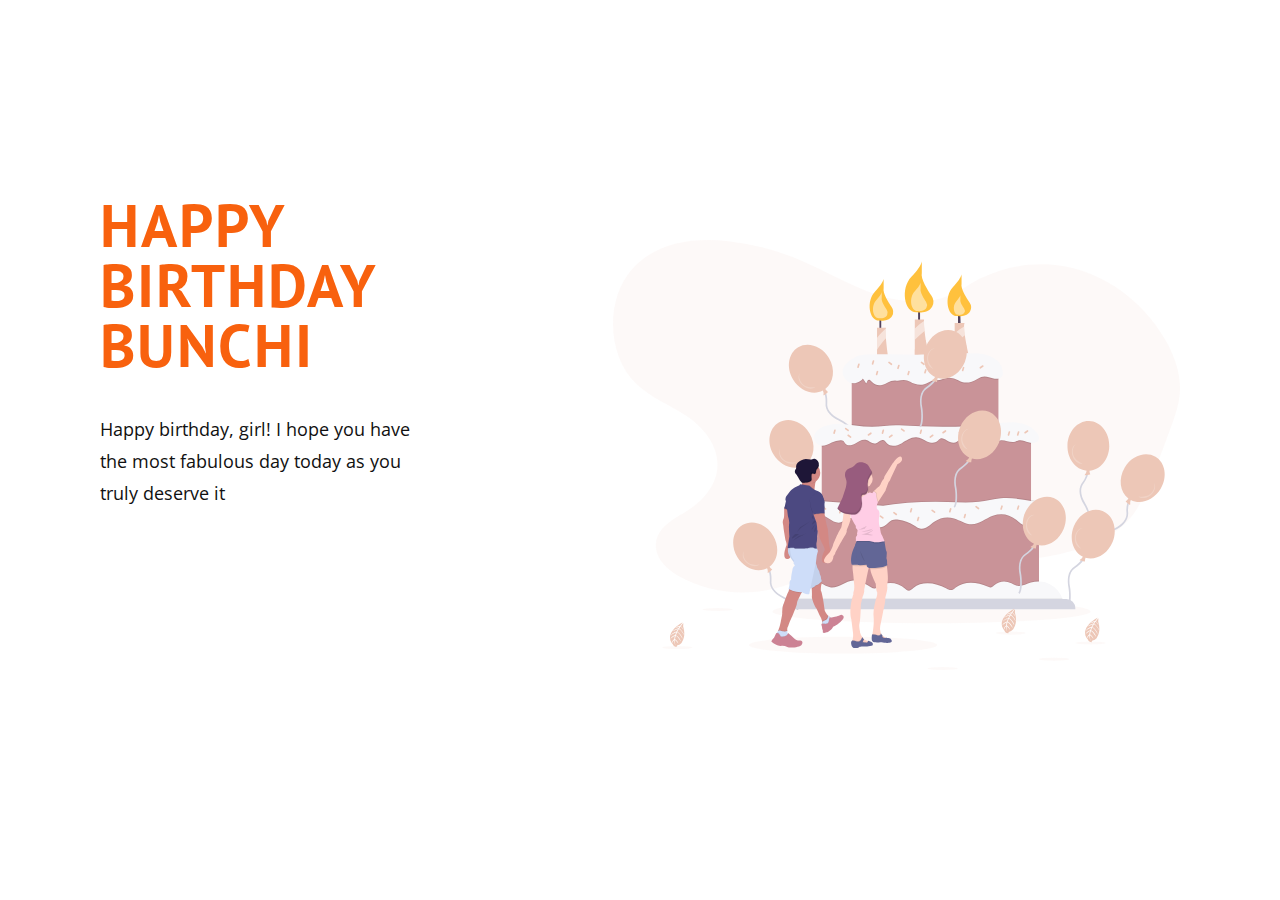
==== index.html @ ba6f2ea3 "initial commit" ====
<!DOCTYPE html>
<html style="font-size: 16px;">
  <head>
    <meta name="viewport" content="width=device-width, initial-scale=1.0">
    <meta charset="utf-8">
    <meta name="keywords" content="Make yourselfa champion">
    <meta name="description" content="">
    <meta name="page_type" content="np-template-header-footer-from-plugin">
    
    <title>Page 2</title>
    <link rel="stylesheet" href="nicepage.css" media="screen">
<link rel="stylesheet" href="Page-2.css" media="screen">
    <script class="u-script" type="text/javascript" src="jquery-1.9.1.min.js" defer=""></script>
    <script class="u-script" type="text/javascript" src="nicepage.js" defer=""></script>
    <meta name="generator" content="Nicepage 3.23.1, nicepage.com">
    <link id="u-theme-google-font" rel="stylesheet" href="https://fonts.googleapis.com/css?family=Roboto:100,100i,300,300i,400,400i,500,500i,700,700i,900,900i|Open+Sans:300,300i,400,400i,600,600i,700,700i,800,800i">
    <link id="u-page-google-font" rel="stylesheet" href="https://fonts.googleapis.com/css?family=PT+Sans:400,400i,700,700i">
    
    
    <script type="application/ld+json">{
		"@context": "http://schema.org",
		"@type": "Organization",
		"name": ""

    
}</script>
<!-- START SOUND CODE V4.1a HTML5 -->

  <br>
  <!-- END SOUND CODE V4.1a -->
  
    <meta name="theme-color" content="#478ac9">
    <meta property="og:title" content="Page 2">
    <meta property="og:type" content="website">
  </head>
  <body    data-home-page="https://website587061.nicepage.io/Page-2.html?version=15ba933f-f801-4fbe-9a52-38e68ffecc16" data-home-page-title="Page 2" class="u-body"><header class="u-clearfix u-header u-header" id="sec-fb95"><div class="u-align-left-xs u-clearfix u-sheet u-sheet-1"></div></header>
    
    <section class="u-clearfix u-valign-middle-md u-white u-section-1" id="carousel_11ce">

      <div class="u-clearfix u-sheet u-sheet-1">
        <div class="u-clearfix u-layout-wrap u-layout-wrap-1">
          <div class="u-layout">
            <div class="u-layout-row">
              <div class="u-align-left u-container-style u-layout-cell u-right-cell u-shape-rectangle u-size-27-xl u-size-28-lg u-size-28-md u-size-28-sm u-size-28-xs u-layout-cell-1">
                <div class="u-container-layout u-container-layout-1">
                  <h2 class="u-custom-font u-font-pt-sans u-text u-text-palette-2-base u-text-1">Happy Birthday&nbsp;<br>Bunchi
                  </h2>
                  <p class="u-text u-text-body-color u-text-2"> Happy birthday, girl! I hope you have<br>the most fabulous day today as you<br>truly deserve it
                  </p>
                  
                  <!-- <a href="https://nicepage.com/k/apple-website-templates" class="u-active-palette-2-base u-btn u-btn-round u-button-style u-hover-palette-2-base u-palette-4-base u-radius-50 u-text-active-grey-70 u-btn-1">let's go<br>
                  </a> -->
                </div>
              </div>
              <div class="u-container-style u-layout-cell u-left-cell u-size-32-lg u-size-32-md u-size-32-sm u-size-32-xs u-size-33-xl u-layout-cell-2">
                <div class="u-container-layout u-valign-middle-lg u-valign-middle-md u-valign-middle-xl u-valign-top-sm u-valign-top-xs u-container-layout-2">
                  <img class="u-expanded-width-lg u-expanded-width-md u-expanded-width-sm u-expanded-width-xs u-image u-image-contain u-image-1" src="images/undraw_Birthday_cake_2wxy.svg" data-image-width="1001" data-image-height="688">
                </div>
              </div>
            </div>
          </div>
        </div>
      </div>
      <iframe style="display: none;" width="420" height="345" src="https://www.youtube.com/embed/fSAJKpey-LM?autoplay=1&loop=1">
      </iframe>
    </section>
    
    

  </body>
  <!-- <iframe width="560" height="315" src="https://www.youtube.com/embed/fSAJKpey-LM?&autoplay=1" title="YouTube video player" frameborder="0"  allowfullscreen></iframe> -->
</html>
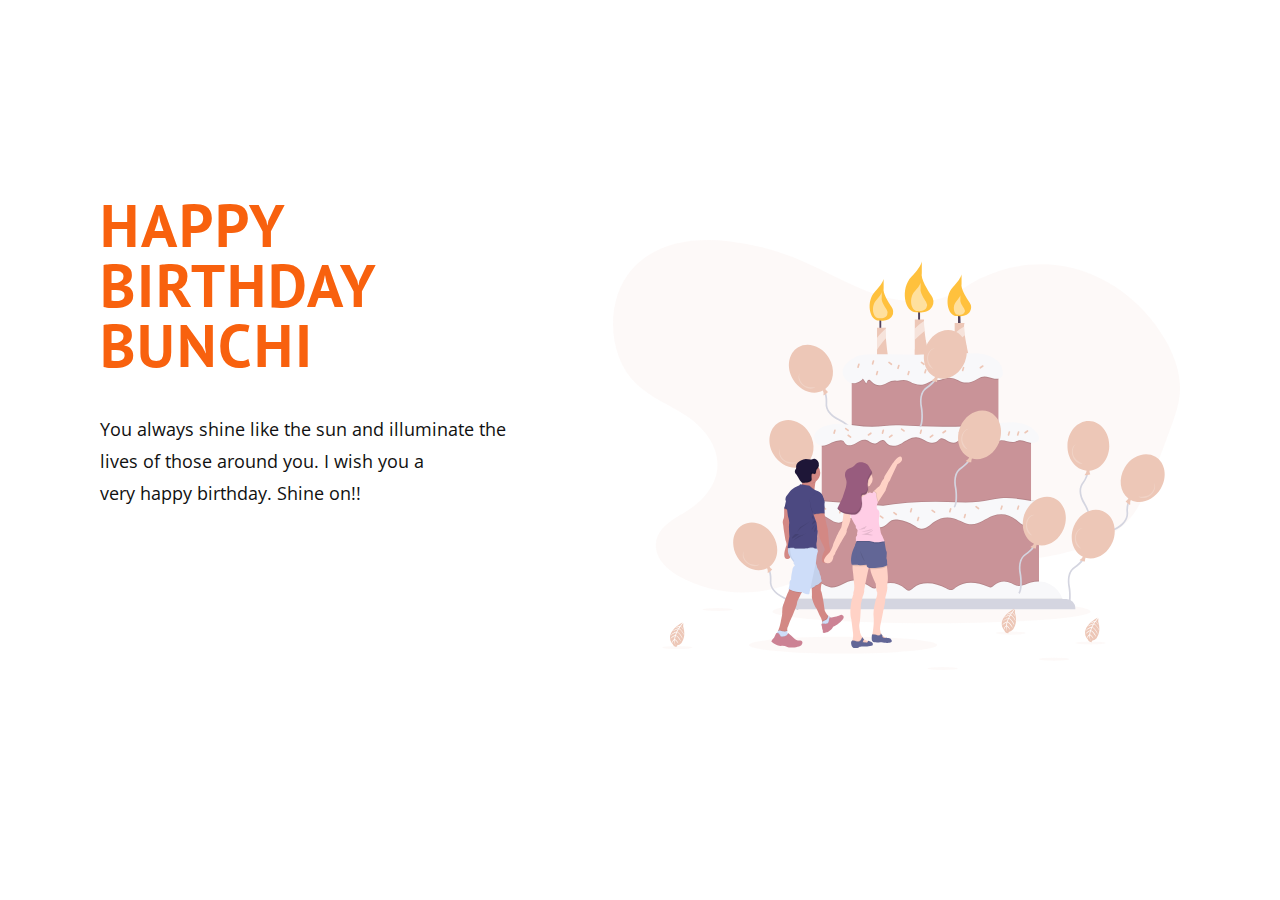
==== commit 082e3bb0: "change blessing" ====
--- a/index.html
+++ b/index.html
@@ -7,7 +7,7 @@
     <meta name="description" content="">
     <meta name="page_type" content="np-template-header-footer-from-plugin">
     
-    <title>Page 2</title>
+    <title>Happy Birthday</title>
     <link rel="stylesheet" href="nicepage.css" media="screen">
 <link rel="stylesheet" href="Page-2.css" media="screen">
     <script class="u-script" type="text/javascript" src="jquery-1.9.1.min.js" defer=""></script>
@@ -45,7 +45,11 @@
                 <div class="u-container-layout u-container-layout-1">
                   <h2 class="u-custom-font u-font-pt-sans u-text u-text-palette-2-base u-text-1">Happy Birthday&nbsp;<br>Bunchi
                   </h2>
-                  <p class="u-text u-text-body-color u-text-2"> Happy birthday, girl! I hope you have<br>the most fabulous day today as you<br>truly deserve it
+                  <!-- <p class="u-text u-text-body-color u-text-2"> Happy birthday, girl! I hope you have<br>the most fabulous day today as you<br>truly deserve it -->
+                    <p class="u-text u-text-body-color u-text-2"> You always shine like the sun and illuminate the<br>lives of those around you. I wish you a<br>very happy birthday. Shine on!!
+
+
+                  
                   </p>
                   
                   <!-- <a href="https://nicepage.com/k/apple-website-templates" class="u-active-palette-2-base u-btn u-btn-round u-button-style u-hover-palette-2-base u-palette-4-base u-radius-50 u-text-active-grey-70 u-btn-1">let's go<br>
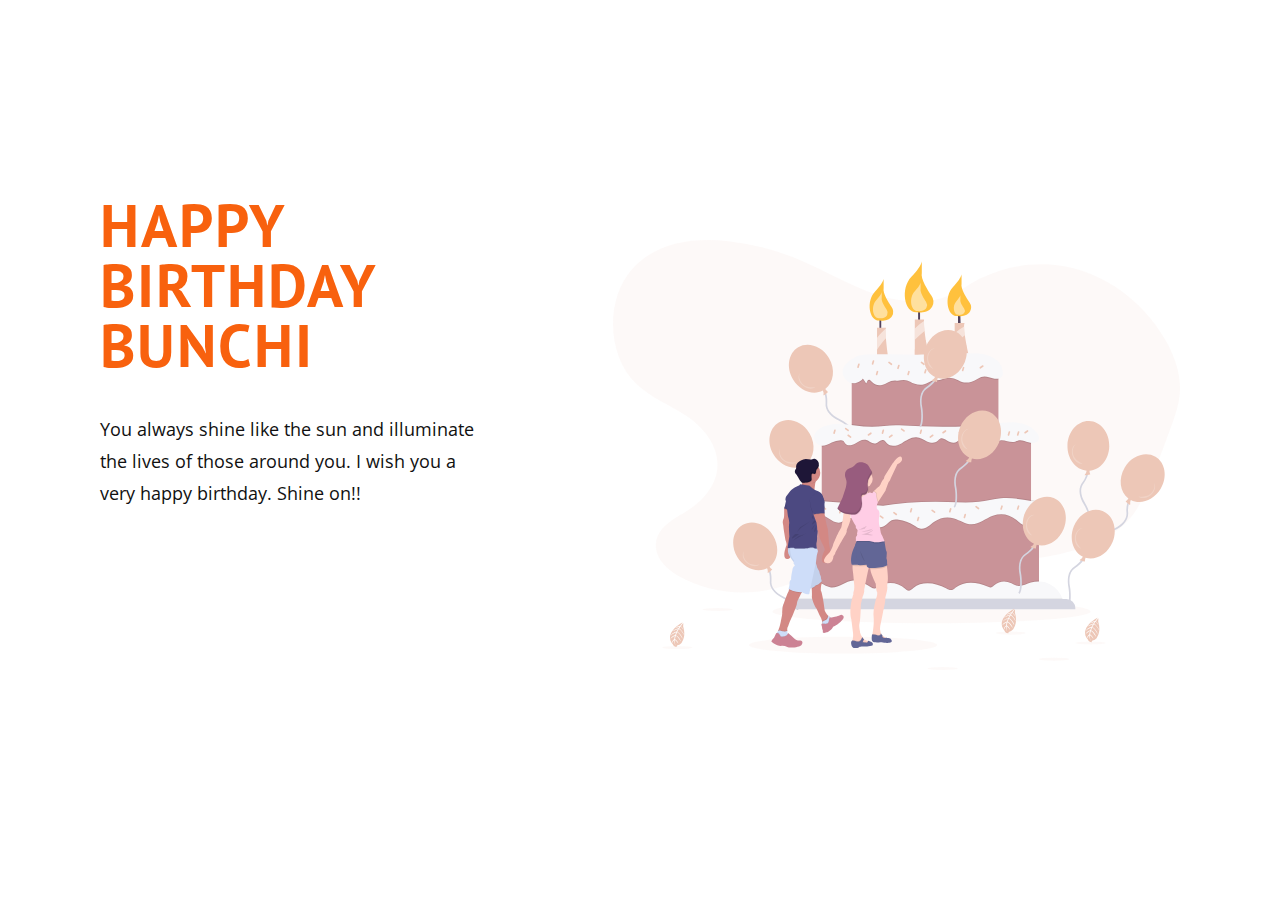
==== commit 20703242: "change the" ====
--- a/index.html
+++ b/index.html
@@ -46,7 +46,7 @@
                   <h2 class="u-custom-font u-font-pt-sans u-text u-text-palette-2-base u-text-1">Happy Birthday&nbsp;<br>Bunchi
                   </h2>
                   <!-- <p class="u-text u-text-body-color u-text-2"> Happy birthday, girl! I hope you have<br>the most fabulous day today as you<br>truly deserve it -->
-                    <p class="u-text u-text-body-color u-text-2"> You always shine like the sun and illuminate the<br>lives of those around you. I wish you a<br>very happy birthday. Shine on!!
+                    <p class="u-text u-text-body-color u-text-2"> You always shine like the sun and illuminate <br>the lives of those around you. I wish you a<br>very happy birthday. Shine on!!
 
 
                   
